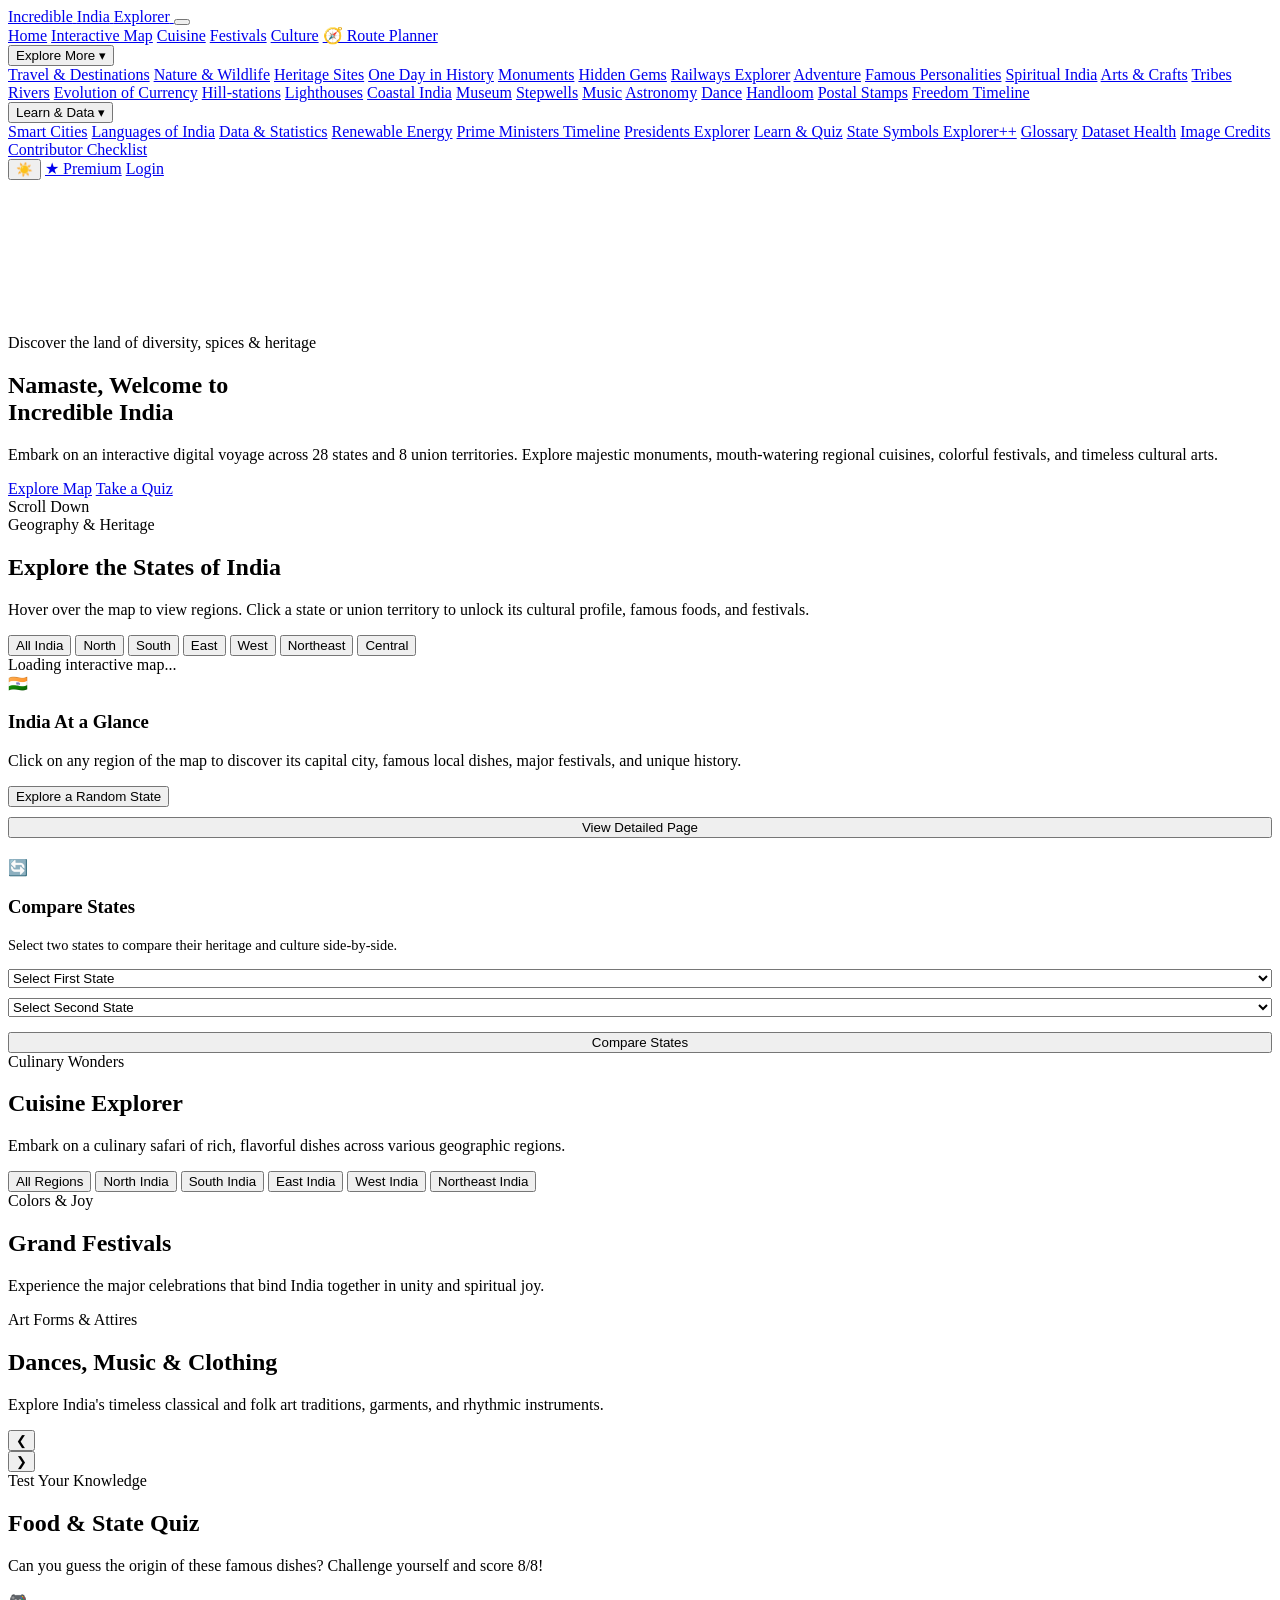
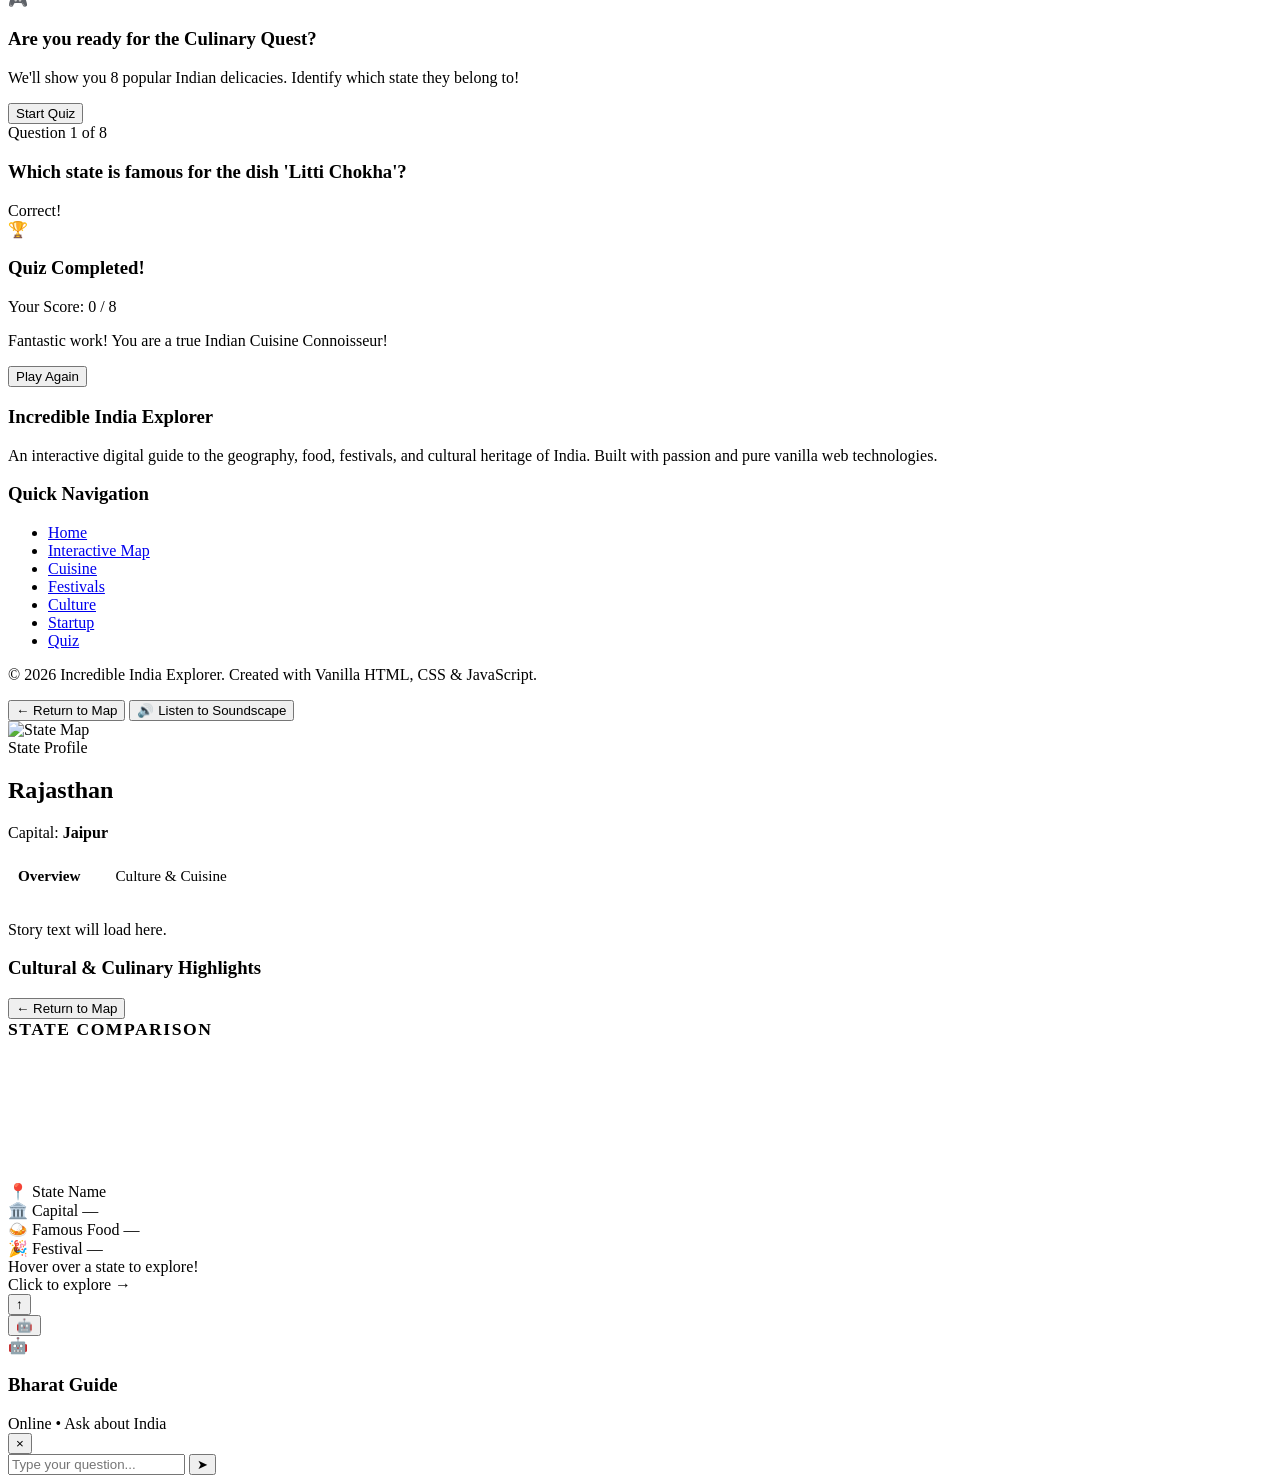
==== index.html @ f212dddc "feat: create interactive Presidents of India explorer" ====
<!DOCTYPE html>
<html lang="en">

<head>
    <script>
        (function() {
            const theme = localStorage.getItem('theme') || 'dark';
            if (theme === 'light') {
                document.body.classList.add('light-theme');
            }
        })();
    </script>
    <meta charset="UTF-8">
    <meta name="viewport" content="width=device-width, initial-scale=1.0">
    <meta name="description"
        content="Incredible India Explorer - An interactive, animated digital tour of India's states, cuisines, festivals, dances, and vibrant culture.">
    <!-- Security headers (defense-in-depth for CSP, MIME sniffing, referrer) -->
    <meta http-equiv="Content-Security-Policy" content="
        default-src 'self';
        script-src 'self' 'unsafe-inline' https://www.gstatic.com https://*.gstatic.com https://www.googleapis.com;
        style-src 'self' 'unsafe-inline' https://fonts.googleapis.com;
        img-src 'self' https: data: blob:;
        font-src 'self' https://fonts.gstatic.com;
        connect-src 'self' https://identitytoolkit.googleapis.com https://*.googleapis.com https://www.googleapis.com;
        media-src 'self' https://assets.mixkit.co https:;
        worker-src 'self';
        frame-src 'self' https://*.google.com;
    ">
    <meta http-equiv="X-Content-Type-Options" content="nosniff">
    <meta http-equiv="Referrer-Policy" content="strict-origin-when-cross-origin">
    <link rel="apple-touch-icon" href="apple-touch-icon.png">
    <link rel="manifest" href="manifest.json">
    <link rel="stylesheet" href="command-palette.css">
    <style>
        .align-center { align-self: center; }
        .fw-600 { font-weight: 600; }
        /* SW Update Banner */
        .sw-update-banner {
            display: none;
            position: fixed;
            top: 0;
            left: 0;
            right: 0;
            z-index: 10000;
            background: linear-gradient(135deg, #1a1a2e, #16213e);
            border-bottom: 2px solid #ffb01f;
            padding: 12px 20px;
            text-align: center;
            font-family: 'Outfit', -apple-system, BlinkMacSystemFont, 'Segoe UI', sans-serif;
            box-shadow: 0 4px 20px rgba(0,0,0,0.5);
            transform: translateY(-100%);
            transition: transform 0.35s ease;
        }
        .sw-update-banner.visible {
            display: block;
            transform: translateY(0);
        }
        .sw-update-banner p {
            margin: 0 0 8px 0;
            color: #f1f1f1;
            font-size: 0.95rem;
        }
        .sw-update-banner .update-actions {
            display: flex;
            gap: 10px;
            justify-content: center;
            flex-wrap: wrap;
        }
        .sw-update-banner .btn-update {
            background: linear-gradient(135deg, #ff6f3c, #ff9f43);
            color: #fff;
            border: none;
            padding: 8px 20px;
            border-radius: 6px;
            font-weight: 600;
            font-size: 0.85rem;
            cursor: pointer;
            transition: transform 0.2s;
        }
        .sw-update-banner .btn-update:hover {
            transform: translateY(-1px);
        }
        .sw-update-banner .btn-dismiss {
            background: transparent;
            color: #a0a0a0;
            border: 1px solid rgba(255,255,255,0.15);
            padding: 8px 20px;
            border-radius: 6px;
            font-size: 0.85rem;
            cursor: pointer;
        }
        .sw-update-banner .btn-dismiss:hover {
            border-color: rgba(255,255,255,0.35);
            color: #f1f1f1;
        }
    </style>
    <style>
        /* Loading overlay for SPA page transitions */
        .app-loading-overlay {
            position: fixed;
            top: 0; left: 0; right: 0; bottom: 0;
            z-index: 9999;
            display: flex;
            align-items: center;
            justify-content: center;
            background: rgba(10, 18, 30, 0.7);
            backdrop-filter: blur(4px);
            -webkit-backdrop-filter: blur(4px);
            transition: opacity 0.3s ease;
        }
        .loading-spinner {
            position: relative;
            width: 60px;
            height: 60px;
            display: flex;
            align-items: center;
            justify-content: center;
        }
        .spinner-ring {
            position: absolute;
            border: 3px solid transparent;
            border-radius: 50%;
            animation: spinner-rotate 1.2s cubic-bezier(0.5, 0, 0.5, 1) infinite;
        }
        .spinner-ring-1 { width: 100%; height: 100%; border-top-color: #ff6f00; animation-delay: -0.45s; }
        .spinner-ring-2 { width: 75%; height: 75%; border-top-color: #ffab00; animation-delay: -0.3s; }
        .spinner-ring-3 { width: 50%; height: 50%; border-top-color: #ffd54f; animation-delay: -0.15s; }
        .spinner-text {
            position: absolute;
            font-size: 10px;
            font-weight: 600;
            color: #ffd54f;
            letter-spacing: 0.5px;
            text-transform: uppercase;
        }
        @keyframes spinner-rotate {
            0% { transform: rotate(0deg); }
            100% { transform: rotate(360deg); }
        }
        /* 404 / Error page styles */
        .not-found-page {
            min-height: 70vh;
            display: flex;
            align-items: center;
            justify-content: center;
            padding: 3rem 1.5rem;
            text-align: center;
        }
        .not-found-container {
            max-width: 560px;
        }
        .not-found-code {
            font-size: 6rem;
            font-weight: 800;
            line-height: 1;
            background: linear-gradient(135deg, #ff6f00, #ffab00, #ff6f00);
            -webkit-background-clip: text;
            -webkit-text-fill-color: transparent;
            background-clip: text;
            margin-bottom: 0.5rem;
        }
        .not-found-title {
            font-size: 1.75rem;
            font-weight: 700;
            margin: 0 0 0.75rem;
            color: var(--text-primary, #e0e0e0);
        }
        .not-found-message {
            font-size: 1rem;
            line-height: 1.6;
            color: var(--text-secondary, #a0a0a0);
            margin-bottom: 1.75rem;
        }
        .not-found-message strong {
            word-break: break-all;
        }
        .not-found-actions {
            display: flex;
            gap: 0.75rem;
            justify-content: center;
            flex-wrap: wrap;
            margin-bottom: 2rem;
        }
        .not-found-actions .btn {
            padding: 0.65rem 1.5rem;
            border-radius: 8px;
            font-weight: 600;
            font-size: 0.95rem;
            cursor: pointer;
            border: none;
            transition: transform 0.15s ease, box-shadow 0.15s ease;
        }
        .not-found-actions .btn:hover {
            transform: translateY(-1px);
            box-shadow: 0 4px 12px rgba(0,0,0,0.2);
        }
        .not-found-home-btn {
            background: linear-gradient(135deg, #ff6f00, #ffab00);
            color: #fff;
            text-decoration: none;
        }
        .not-found-search-btn {
            background: transparent;
            color: var(--text-primary, #e0e0e0);
            border: 1px solid var(--border-color, #444) !important;
        }
        .not-found-suggestions h3 {
            font-size: 1rem;
            font-weight: 600;
            margin: 0 0 0.75rem;
            color: var(--text-primary, #e0e0e0);
        }
        .not-found-links {
            display: flex;
            flex-wrap: wrap;
            gap: 0.5rem;
            justify-content: center;
        }
        .not-found-link {
            display: inline-block;
            padding: 0.4rem 0.85rem;
            border-radius: 6px;
            background: var(--card-bg, #1e1e2e);
            border: 1px solid var(--border-color, #333);
            color: var(--accent, #ffab00);
            text-decoration: none;
            font-size: 0.88rem;
            transition: background 0.15s ease, color 0.15s ease;
        }
        .not-found-link:hover {
            background: var(--accent, #ffab00);
            color: #fff;
        }
        /* Dark mode compatible - uses CSS variables */
        [data-theme="light"] .not-found-page {
            --text-primary: #222;
            --text-secondary: #555;
            --card-bg: #f5f5f5;
            --border-color: #ddd;
            --accent: #e65100;
        }
        .not-found-page {
            --text-primary: #e0e0e0;
            --text-secondary: #a0a0a0;
            --card-bg: #1e1e2e;
            --border-color: #333;
            --accent: #ffab00;
        }
    </style>
    <title>Incredible India Explorer</title>

    <!-- Google Fonts -->
    <link rel="preconnect" href="https://fonts.googleapis.com">
    <link rel="preconnect" href="https://fonts.gstatic.com" crossorigin>
    <link
        href="https://fonts.googleapis.com/css2?family=Outfit:wght@300;400;500;600;700;800&family=Playfair+Display:ital,wght@0,400;0,600;0,700;1,400&display=swap"
        rel="stylesheet">

    <!-- Custom Stylesheet -->
    <link rel="stylesheet" href="styles.css">
    <style>
        .footer-credits-center { align-self: center; }
        .font-weight-600 { font-weight: 600; }
    </style>
</head>

<body>

    <!-- SW Update Available Banner -->
    <div id="sw-update-banner" class="sw-update-banner" role="alert" aria-live="polite">
        <p>A new version of Incredible India Explorer is available.</p>
        <div class="update-actions">
            <button id="btn-sw-update" class="btn-update">Update &amp; Reload</button>
            <button id="btn-sw-dismiss" class="btn-dismiss">Later</button>
        </div>
    </div>

    <!-- Sticky Navigation Bar -->
    <header class="navbar" id="navbar">
        <div class="nav-container">
            <a href="#home" class="nav-logo" id="nav-logo">
                <span class="saffron">Incredible</span>
                <span class="gold">India</span>
                <span class="green">Explorer</span>
            </a>
            <button class="menu-toggle" id="menu-toggle" aria-label="Toggle Menu">
                <span class="bar"></span>
                <span class="bar"></span>
                <span class="bar"></span>
            </button>
            <nav class="nav-menu" id="nav-menu">
                <a href="index.html#home" class="nav-link active" id="link-home">Home</a>
                <a href="index.html#map" class="nav-link" id="link-map">Interactive Map</a>
                <a href="cuisine.html" class="nav-link" id="link-cuisine">Cuisine</a>
                <a href="festivals.html" class="nav-link" id="link-festivals">Festivals</a>
                <a href="culture.html" class="nav-link" id="link-culture">Culture</a>
                <a class="nav-link" href="route-planner.html">🧭 Route Planner</a>
                <div class="nav-dropdown">
                    <button class="nav-link dropdown-toggle" id="link-explore-more">Explore More ▾</button>
                    <div class="dropdown-menu">
                        <a href="travel.html" class="dropdown-item">Travel & Destinations</a>
                        <a href="wildlife.html" class="dropdown-item">Nature & Wildlife</a>
                        <a href="heritage.html" class="dropdown-item">Heritage Sites</a>
            <a href="one-day-history.html" class="dropdown-item">One Day in History</a>
                        <a href="monuments.html" class="dropdown-item">Monuments</a>
                        <a href="hidden-gems.html" class="dropdown-item">Hidden Gems</a>
                        <a href="railways.html" class="dropdown-item">Railways Explorer</a>
                        <a href="adventure.html" class="dropdown-item">Adventure</a>
                        <a href="personalities.html" class="dropdown-item">Famous Personalities</a>
                        <a href="spiritual.html" class="dropdown-item">Spiritual India</a>
                        <a href="arts-crafts.html" class="dropdown-item">Arts & Crafts</a>
                        <a href="tribes.html" class="dropdown-item">Tribes</a>
                        <a href="river.html" class="dropdown-item">Rivers</a>
                        <a href="coin.html" class="dropdown-item">Evolution of Currency</a>
                        <a href="hill-stations.html" class="dropdown-item">Hill-stations</a>
                        <a href="lighthouses.html" class="dropdown-item">Lighthouses</a>
                        <a href="coastal-india.html" class="dropdown-item">Coastal India</a>
                        <a href="museums.html" class="dropdown-item">Museum</a>
                        <a href="stepwells.html" class="dropdown-item">Stepwells</a>
                        <a href="music.html" class="dropdown-item">Music</a>
                        <a href="astronomy.html" class="dropdown-item">Astronomy</a>
                        <a href="dance.html" class="dropdown-item">Dance</a>
                        <a href="handloom/index.html" class="dropdown-item">Handloom</a>
                        <a href="postal-stamps/index.html" class="dropdown-item">Postal Stamps</a>
                        <a href="freedom-timeline/index.html" class="dropdown-item">Freedom Timeline</a>
                    </div>
                </div>
                <div class="nav-dropdown">
                    <button class="nav-link dropdown-toggle" id="link-learn-data">Learn & Data ▾</button>
                    <div class="dropdown-menu">
                        <a href="smart-cities.html" class="dropdown-item">Smart Cities</a>
                        <a href="languages.html" class="dropdown-item">Languages of India</a>
                        <a href="data-india.html" class="dropdown-item">Data & Statistics</a>
                        <a href="renewable-energy.html" class="dropdown-item">Renewable Energy</a>
                        <a href="governance/prime-ministers/index.html" class="dropdown-item">Prime Ministers Timeline</a>
                        <a href="governance/presidents/index.html" class="dropdown-item">Presidents Explorer</a>
            <a href="learn.html" class="dropdown-item">Learn & Quiz</a>
            <a href="state-symbols.html" class="dropdown-item">State Symbols Explorer++</a>
            <a href="glossary.html" class="dropdown-item">Glossary</a>
            <a href="dataset-health.html" class="dropdown-item">Dataset Health</a>
            <a href="image-credits.html" class="dropdown-item">Image Credits</a>
            <a href="contributor-checklist.html" class="dropdown-item">Contributor Checklist</a>
                    </div>
                </div>
                <button id="theme-toggle" class="btn-theme-toggle" aria-label="Toggle Dark/Light Mode" title="Toggle Light Mode">☀️</button>
                <a href="premium.html" class="nav-link premium-link">★ Premium</a>
                <a href="login.html" class="nav-link" id="link-login">Login</a>

            </nav>
        </div>
    </header>

    <!-- Loading Overlay (shown during SPA page transitions) -->
    <div id="app-loading-overlay" class="app-loading-overlay" style="display:none;" role="status" aria-live="polite">
        <div class="loading-spinner">
            <div class="spinner-ring spinner-ring-1"></div>
            <div class="spinner-ring spinner-ring-2"></div>
            <div class="spinner-ring spinner-ring-3"></div>
            <div class="spinner-text">Loading...</div>
        </div>
    </div>

    <!-- Main Content -->
    <main id="app-root">

        <!-- Hero Section -->
        <section id="home" class="hero-section scroll-section">
            <video autoplay muted loop class="hero-video" poster="assets/hero_banner.png">
                <source
                    src="https://assets.mixkit.co/videos/preview/mixkit-landscape-of-mountains-and-a-lake-at-sunset-31514-large.mp4"
                    type="video/mp4">
            </video>
            <div class="hero-overlay"></div>
            <div class="hero-content">
                <span class="hero-tagline animate-fade-in">Discover the land of diversity, spices & heritage</span>
                <h1 class="hero-title animate-slide-up">Namaste, Welcome to <br><span class="highlight">Incredible
                        India</span></h1>
                <p class="hero-description animate-fade-in-delayed">
                    Embark on an interactive digital voyage across 28 states and 8 union territories. Explore majestic
                    monuments, mouth-watering regional cuisines, colorful festivals, and timeless cultural arts.
                </p>
                <div class="hero-buttons animate-fade-in-delayed">
                    <a href="#map" class="btn btn-primary" id="btn-explore-map">Explore Map</a>
                    <a href="#quiz" class="btn btn-secondary" id="btn-start-quiz-hero">Take a Quiz</a>
                </div>
            </div>
            <div class="hero-scroll-indicator">
                <span>Scroll Down</span>
                <div class="mouse-icon">
                    <div class="wheel"></div>
                </div>
            </div>
        </section>

        <!-- Map Section -->
        <section id="map" class="map-section scroll-section fade-in-section">
            <div class="section-container">
                <div class="section-header">
                    <span class="section-badge">Geography & Heritage</span>
                    <h2>Explore the States of India</h2>
                    <p class="section-subtitle">Hover over the map to view regions. Click a state or union territory to
                        unlock its cultural profile, famous foods, and festivals.</p>
                </div>

                <!-- Map Region Highlight Toolbar -->
                <div class="map-region-filter" id="map-region-filter">
                    <button class="map-filter-btn active" data-region="all">All India</button>
                    <button class="map-filter-btn" data-region="north">North</button>
                    <button class="map-filter-btn" data-region="south">South</button>
                    <button class="map-filter-btn" data-region="east">East</button>
                    <button class="map-filter-btn" data-region="west">West</button>
                    <button class="map-filter-btn" data-region="northeast">Northeast</button>
                    <button class="map-filter-btn" data-region="central">Central</button>
                </div>

                <div class="map-wrapper">
                    <!-- Interactive Map Container -->
                    <div class="map-container" id="map-container">
                        <!-- SVG map injected here by app.js -->
                        <div class="map-loading" id="map-loading">Loading interactive map...</div>
                    </div>

                    <!-- Quick Info Panel / Map Controls -->
                    <div class="map-sidebar">
                        <div class="info-card default-info" id="quick-info-panel">
                            <div id="info-panel-content">
                                <div class="info-card-header">
                                    <div class="icon-circle">🇮🇳</div>
                                    <h3>India At a Glance</h3>
                                </div>
                                <p class="info-card-text">
                                    Click on any region of the map to discover its capital city, famous local dishes,
                                    major festivals, and unique history.
                                </p>
                            </div>
                            <div class="map-action-box">
                                <button class="btn btn-gold ripple" id="btn-random-state">Explore a Random State</button>
                                <button class="btn btn-gold ripple hidden" id="btn-sidebar-view-more" style="margin-top: 10px; width: 100%;">View Detailed Page</button>
                            </div>
                        </div>

                        <!-- State Comparison Tool Card -->
                        <div class="info-card comparison-card" id="state-comparison-card" style="margin-top: 20px;">
                            <div class="info-card-header">
                                <div class="icon-circle">🔄</div>
                                <h3>Compare States</h3>
                            </div>
                            <p class="info-card-text" style="font-size: 0.9rem; margin-bottom: 15px;">Select two states to compare their heritage and culture side-by-side.</p>
                            <div style="display: flex; flex-direction: column; gap: 10px; margin-bottom: 15px;">
                                <select id="compare-state-a" class="compare-select">
                                    <option value="" disabled selected>Select First State</option>
                                </select>
                                <select id="compare-state-b" class="compare-select">
                                    <option value="" disabled selected>Select Second State</option>
                                </select>
                            </div>
                            <button class="btn btn-gold ripple" id="btn-compare-states" style="width: 100%;">Compare States</button>
                        </div>
                    </div>
                </div>
        </section>

        <!-- Cuisine Explorer Section -->
        <section id="cuisine" class="cuisine-section scroll-section fade-in-section">
            <div class="section-container">
                <div class="section-header">
                    <span class="section-badge">Culinary Wonders</span>
                    <h2>Cuisine Explorer</h2>
                    <p class="section-subtitle">Embark on a culinary safari of rich, flavorful dishes across various
                        geographic regions.</p>
                </div>

                <!-- Region Filter Tabs -->
                <div class="tab-container">
                    <button class="tab-btn active" data-region="all" id="tab-all">All Regions</button>
                    <button class="tab-btn" data-region="north" id="tab-north">North India</button>
                    <button class="tab-btn" data-region="south" id="tab-south">South India</button>
                    <button class="tab-btn" data-region="east" id="tab-east">East India</button>
                    <button class="tab-btn" data-region="west" id="tab-west">West India</button>
                    <button class="tab-btn" data-region="northeast" id="tab-northeast">Northeast India</button>
                </div>

                <!-- Cuisine Cards Grid -->
                <div class="cuisine-grid" id="cuisine-grid">
                    <!-- Dynamic cuisine cards injected here by app.js -->
                </div>
            </div>
        </section>

        <!-- Festivals Section -->
        <section id="festivals" class="festivals-section scroll-section fade-in-section">
            <div class="section-container">
                <div class="section-header">
                    <span class="section-badge">Colors & Joy</span>
                    <h2>Grand Festivals</h2>
                    <p class="section-subtitle">Experience the major celebrations that bind India together in unity and
                        spiritual joy.</p>
                </div>

                <!-- Festivals Scrollable Timeline / Cards -->
                <div class="festival-timeline" id="festival-timeline">
                    <!-- Dynamic festival cards injected here by app.js -->
                </div>
            </div>
        </section>

        <!-- Culture Section -->
        <section id="culture" class="culture-section scroll-section fade-in-section">
            <div class="section-container">
                <div class="section-header">
                    <span class="section-badge">Art Forms & Attires</span>
                    <h2>Dances, Music & Clothing</h2>
                    <p class="section-subtitle">Explore India's timeless classical and folk art traditions, garments,
                        and rhythmic instruments.</p>
                </div>

                <!-- Custom Slider Outer -->
                <div class="slider-wrapper">
                    <button class="slider-control prev" id="slider-prev" aria-label="Previous Slide">&#10094;</button>

                    <div class="slider-container" id="slider-container">
                        <div class="slider-track" id="slider-track">
                            <!-- Dynamic culture cards injected here by app.js -->
                        </div>
                    </div>

                    <button class="slider-control next" id="slider-next" aria-label="Next Slide">&#10095;</button>
                </div>

                <!-- Slider Navigation Dots -->
                <div class="slider-dots" id="slider-dots">
                    <!-- Dynamic dots injected here by app.js -->
                </div>
            </div>
        </section>

        <!-- Quiz Section -->
        <section id="quiz" class="quiz-section scroll-section fade-in-section">
            <div class="section-container">
                <div class="section-header">
                    <span class="section-badge">Test Your Knowledge</span>
                    <h2>Food & State Quiz</h2>
                    <p class="section-subtitle">Can you guess the origin of these famous dishes? Challenge yourself and
                        score 8/8!</p>
                </div>

                <div class="quiz-card" id="quiz-card">
                    <!-- Quiz Intro Screen -->
                    <div class="quiz-screen" id="quiz-intro-screen">
                        <div class="quiz-icon">🎮</div>
                        <h3>Are you ready for the Culinary Quest?</h3>
                        <p>We'll show you 8 popular Indian delicacies. Identify which state they belong to!</p>
                        <button class="btn btn-primary ripple" id="btn-start-quiz">Start Quiz</button>
                    </div>

                    <!-- Quiz Question Screen -->
                    <div class="quiz-screen hidden" id="quiz-question-screen">
                        <div class="quiz-progress-bar-wrapper">
                            <div class="quiz-progress-text">Question <span id="current-q-num">1</span> of 8</div>
                            <div class="quiz-progress-bar">
                                <div class="quiz-progress-fill" id="quiz-progress-fill"></div>
                            </div>
                        </div>

                        <h3 class="quiz-question" id="quiz-question-text">Which state is famous for the dish 'Litti
                            Chokha'?</h3>

                        <div class="quiz-options-grid" id="quiz-options-grid">
                            <!-- Dynamic options buttons injected here by app.js -->
                        </div>

                        <div class="quiz-feedback hidden" id="quiz-feedback">
                            <div class="feedback-icon" id="feedback-icon"></div>
                            <div class="feedback-text" id="feedback-text">Correct!</div>
                        </div>
                    </div>

                    <!-- Quiz Result Screen -->
                    <div class="quiz-screen hidden" id="quiz-result-screen">
                        <div class="quiz-icon" id="quiz-result-icon">🏆</div>
                        <h3>Quiz Completed!</h3>
                        <div class="quiz-score-display">
                            Your Score: <span id="quiz-final-score">0</span> / 8
                        </div>
                        <p id="quiz-result-message">Fantastic work! You are a true Indian Cuisine Connoisseur!</p>
                        <button class="btn btn-primary ripple" id="btn-restart-quiz">Play Again</button>
                    </div>
                </div>
            </div>
        </section>

    </main>

    <!-- Footer -->
    <footer class="footer">
        <div class="footer-container">
            <div class="footer-brand">
                <h3>Incredible India Explorer</h3>
                <p>An interactive digital guide to the geography, food, festivals, and cultural heritage of India. Built
                    with passion and pure vanilla web technologies.</p>
            </div>
            <div class="footer-links">
                <h3>Quick Navigation</h3>
                <ul>
                    <li><a href="index.html#home">Home</a></li>
                    <li><a href="index.html#map">Interactive Map</a></li>
                    <li><a href="cuisine.html">Cuisine</a></li>
                    <li><a href="festivals.html">Festivals</a></li>
                    <li><a href="culture.html">Culture</a></li>
                    <li><a href="startup.html">Startup</a></li>
                    <li><a href="index.html#quiz">Quiz</a></li>
                </ul>
            </div>
            
        </div>
        <div class="footer-credits footer-credits-center">
            <p>&copy; 2026 Incredible India Explorer. Created with Vanilla HTML, CSS & JavaScript.</p>
        </div>
    </footer>

    <!-- Animated Story Immersive Overlay Panel for States -->
    <div class="story-overlay" id="state-story-overlay">
        <!-- Controls Header: Close overlay & Audio Toggle -->
        <div class="story-controls-header">
            <button class="story-back-btn" id="state-story-back-btn">
                <span class="arrow">&larr;</span> Return to Map
            </button>
            <button class="story-audio-btn" id="state-story-audio-btn">
                <span class="audio-icon">🔊</span> Listen to Soundscape
            </button>
        </div>

        <!-- Overlay Split Grid -->
        <div class="story-split-grid">
            <!-- Left Side: Interactive Animation Canvas -->
            <div class="story-canvas" id="state-story-canvas">
                <div class="canvas-visual-frame">
                    <img id="state-story-img" src="" alt="State Map">
                    <div id="state-svg-container">
                        <!-- The SVG path of the state will be injected here -->
                    </div>
                    <!-- Dynamic particles container -->
                    <div class="canvas-particles" id="state-canvas-particles"></div>
                    <!-- Custom CSS shapes container -->
                    <div class="canvas-shape-container" id="state-canvas-shape-container"></div>
                </div>
            </div>

            <!-- Right Side: Storytelling Text Container -->
            <div class="story-content-panel">
                <div class="story-content-scroll">
                    <span class="story-subtitle" id="state-story-subtitle">State Profile</span>
                    <h2 class="story-title" id="state-story-title">Rajasthan</h2>

                    <p class="modal-capital-line">
                        Capital: <span id="state-story-capital" class="gold font-weight-600">Jaipur</span>
                    </p>

                    <!-- Saffron-white-green horizontal accent bar -->
                    <div class="story-accent-bar">
                        <span class="saffron-dot"></span>
                        <span class="white-dot"></span>
                        <span class="green-dot"></span>
                    </div>

                    <!-- State Overlay Tab Switcher -->
                    <div class="state-overlay-tabs" id="state-overlay-tabs" style="display: flex; gap: 15px; margin: 20px 0; border-bottom: 1px solid rgba(255, 255, 255, 0.1); padding-bottom: 10px;">
                        <button class="state-tab-btn active" data-tab="overview" style="background: none; border: none; color: var(--primary-gold); font-weight: bold; cursor: pointer; font-family: var(--font-family); font-size: 0.95rem; padding: 5px 10px;">Overview</button>
                        <button class="state-tab-btn" data-tab="highlights" style="background: none; border: none; color: var(--muted-text); font-weight: normal; cursor: pointer; font-family: var(--font-family); font-size: 0.95rem; padding: 5px 10px;">Culture & Cuisine</button>
                    </div>

                    <!-- Tab Panel: Overview -->
                    <div class="state-tab-panel" id="state-tab-overview">
                        <div class="story-text-container">
                            <p class="story-paragraph drop-cap" id="state-story-main-text">
                                Story text will load here.
                            </p>
                        </div>
                    </div>

                    <!-- Tab Panel: Highlights -->
                    <div class="state-tab-panel hidden" id="state-tab-highlights">
                        <!-- Highlights Box -->
                        <div class="story-highlights-box" style="margin-top: 0;">
                            <h3>Cultural & Culinary Highlights</h3>
                            <div class="highlights-grid" id="state-story-highlights-grid">
                                <!-- Injected by JS -->
                            </div>
                        </div>
                    </div>
                </div>
            </div>
        </div>
    </div>

    <!-- State Comparison Overlay Panel -->
    <div class="story-overlay" id="state-comparison-overlay">
        <div class="story-controls-header">
            <button class="story-back-btn" id="comparison-back-btn">
                <span class="arrow">&larr;</span> Return to Map
            </button>
            <h3 style="margin: 0; color: var(--primary-gold); font-family: var(--font-family); font-weight: 700; letter-spacing: 1.5px; text-transform: uppercase; font-size: 1.1rem;">State Comparison</h3>
        </div>

        <div class="comparison-split-grid" style="display: grid; grid-template-columns: 1fr 1fr; gap: 30px; padding: 40px; box-sizing: border-box; height: calc(100% - 60px); overflow-y: auto;">
            <!-- State A Details -->
            <div class="comparison-column glass-card" id="comparison-column-a" style="padding: 30px; border-radius: 16px; border: 1px solid rgba(255, 255, 255, 0.08); background: rgba(255, 255, 255, 0.02); backdrop-filter: blur(10px);">
                <!-- Populated by JS -->
            </div>
            
            <!-- State B Details -->
            <div class="comparison-column glass-card" id="comparison-column-b" style="padding: 30px; border-radius: 16px; border: 1px solid rgba(255, 255, 255, 0.08); background: rgba(255, 255, 255, 0.02); backdrop-filter: blur(10px);">
                <!-- Populated by JS -->
            </div>
        </div>
    </div>

    <!-- Floating Map Tooltip (Rich Interactive Card) -->
    <div class="map-tooltip" id="map-tooltip">
        <div class="tooltip-header">
            <span class="tooltip-icon">📍</span>
            <span class="tooltip-state-name" id="tooltip-state-name">State Name</span>
        </div>
        <div class="tooltip-divider"></div>
        <div class="tooltip-details">
            <div class="tooltip-row">
                <span class="tooltip-label">🏛️ Capital</span>
                <span class="tooltip-value" id="tooltip-capital">—</span>
            </div>
            <div class="tooltip-row">
                <span class="tooltip-label">🍛 Famous Food</span>
                <span class="tooltip-value" id="tooltip-food">—</span>
            </div>
            <div class="tooltip-row">
                <span class="tooltip-label">🎉 Festival</span>
                <span class="tooltip-value" id="tooltip-festival">—</span>
            </div>
        </div>
        <div class="tooltip-footer" id="tooltip-description">
            Hover over a state to explore!
        </div>
        <div class="tooltip-cta">Click to explore →</div>
    </div>

    <!-- Toast Notification Container -->
    <div id="app-toast-container" class="app-toast-container" aria-live="polite" aria-relevant="additions removals"></div>

    <!-- Scroll To Top Button -->
    <button class="btn-scroll-top" id="btn-scroll-top" aria-label="Scroll to Top">&#8593;</button>

    <!-- Bharat Guide AI FAB & Chat Window -->
    <div class="bharat-guide-container">
        <!-- Floating Action Button -->
        <button class="fab-guide" id="fab-guide" aria-label="Open Bharat Guide">
            <span class="fab-icon">🤖</span>
            <span class="fab-pulse"></span>
        </button>

        <!-- Chat Interface -->
        <div class="guide-chat-window glass-card" id="guide-chat-window">
            <div class="chat-header">
                <div class="chat-header-info">
                    <span class="bot-avatar">🤖</span>
                    <div>
                        <h3 class="saffron">Bharat Guide</h3>
                        <span class="online-status">Online • Ask about India</span>
                    </div>
                </div>
                <button class="btn-icon" id="btn-close-chat" aria-label="Close Chat">&times;</button>
            </div>

            <div class="chat-messages" id="chat-messages">
                <div class="message bot-message">
                    <div class="chat-body" id="chat-body">
                        <!-- Content injected dynamically by JS based on current route -->
                    </div>
                </div>
            </div>

            <div class="chat-input-area">
                <input type="text" id="chat-input" placeholder="Type your question..." aria-label="Chat input">
                <button id="btn-send-msg" class="btn-send" aria-label="Send Message">➤</button>
            </div>
        </div>
    </div>

    <!-- JavaScript Files -->
    <script src="dist/map-data.js" defer></script>
    <script src="chatbot-data.js" defer></script>
    <script src="sw-register.js" defer></script>
    <script src="app.js" defer></script>
    <script type="module" src="firebase-config.js"></script>
    <script type="module" src="auth.js"></script>
    <script src="router.js" defer></script>

    <!-- SW Update handler – runs after sw-register.js -->
    <script>
        document.addEventListener('sw:update', function () {
            var banner = document.getElementById('sw-update-banner');
            var updateBtn = document.getElementById('btn-sw-update');
            var dismissBtn = document.getElementById('btn-sw-dismiss');
            if (!banner) return;

            banner.classList.add('visible');

            if (updateBtn) {
                updateBtn.addEventListener('click', function () {
                    banner.classList.remove('visible');
                    if (window.appSW && window.appSW.applyUpdate) {
                        window.appSW.applyUpdate();
                    }
                });
            }
            if (dismissBtn) {
                dismissBtn.addEventListener('click', function () {
                    banner.classList.remove('visible');
                });
            }
        });
    </script>

    <script type="module" src="js-modules/command-palette.js"></script>
    <button id="install-pwa-btn" class="pwa-install-btn" style="display:none;">
        <svg xmlns="http://www.w3.org/2000/svg" width="18" height="18" viewBox="0 0 24 24" fill="none" stroke="currentColor" stroke-width="2" stroke-linecap="round" stroke-linejoin="round" aria-hidden="true"><path d="M21 15v4a2 2 0 0 1-2 2H5a2 2 0 0 1-2-2v-4"/><polyline points="7 10 12 15 17 10"/><line x1="12" y1="15" x2="12" y2="3"/></svg>
        Install App
    </button>
</body>

</html>
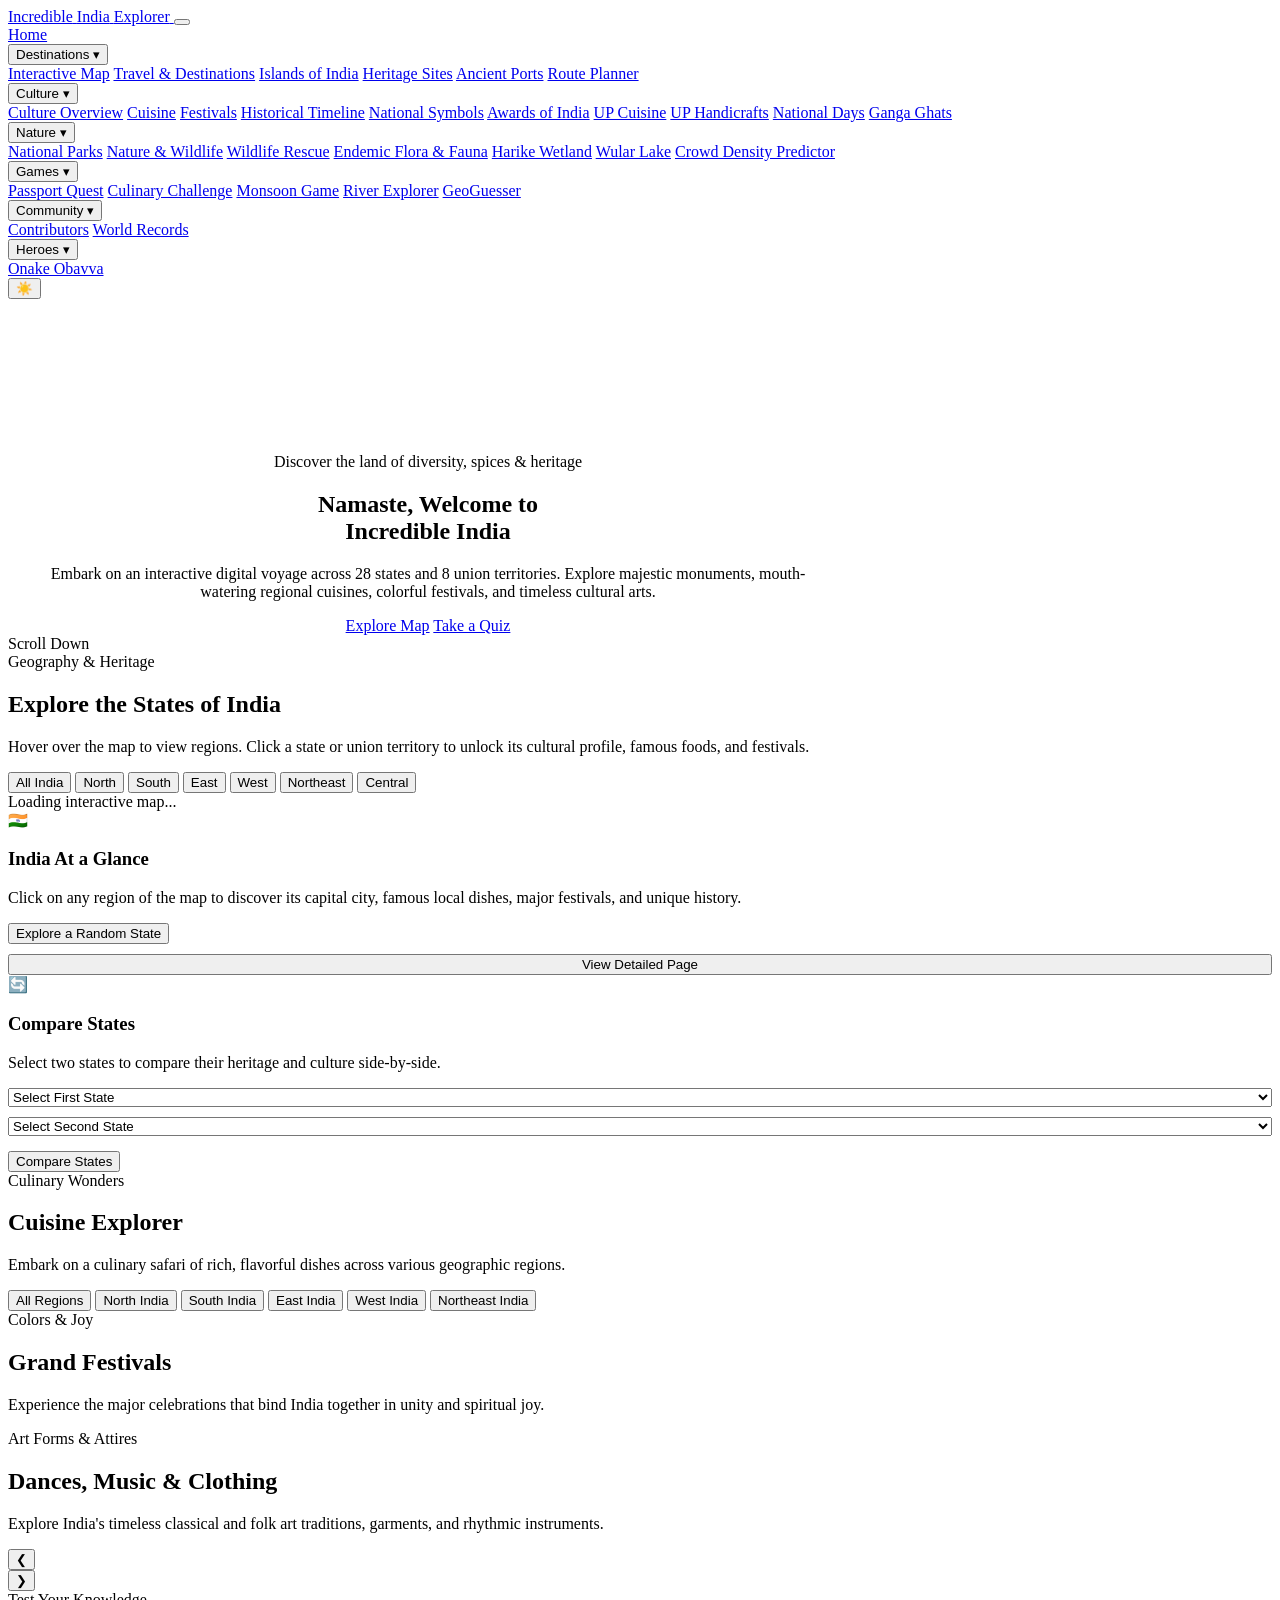
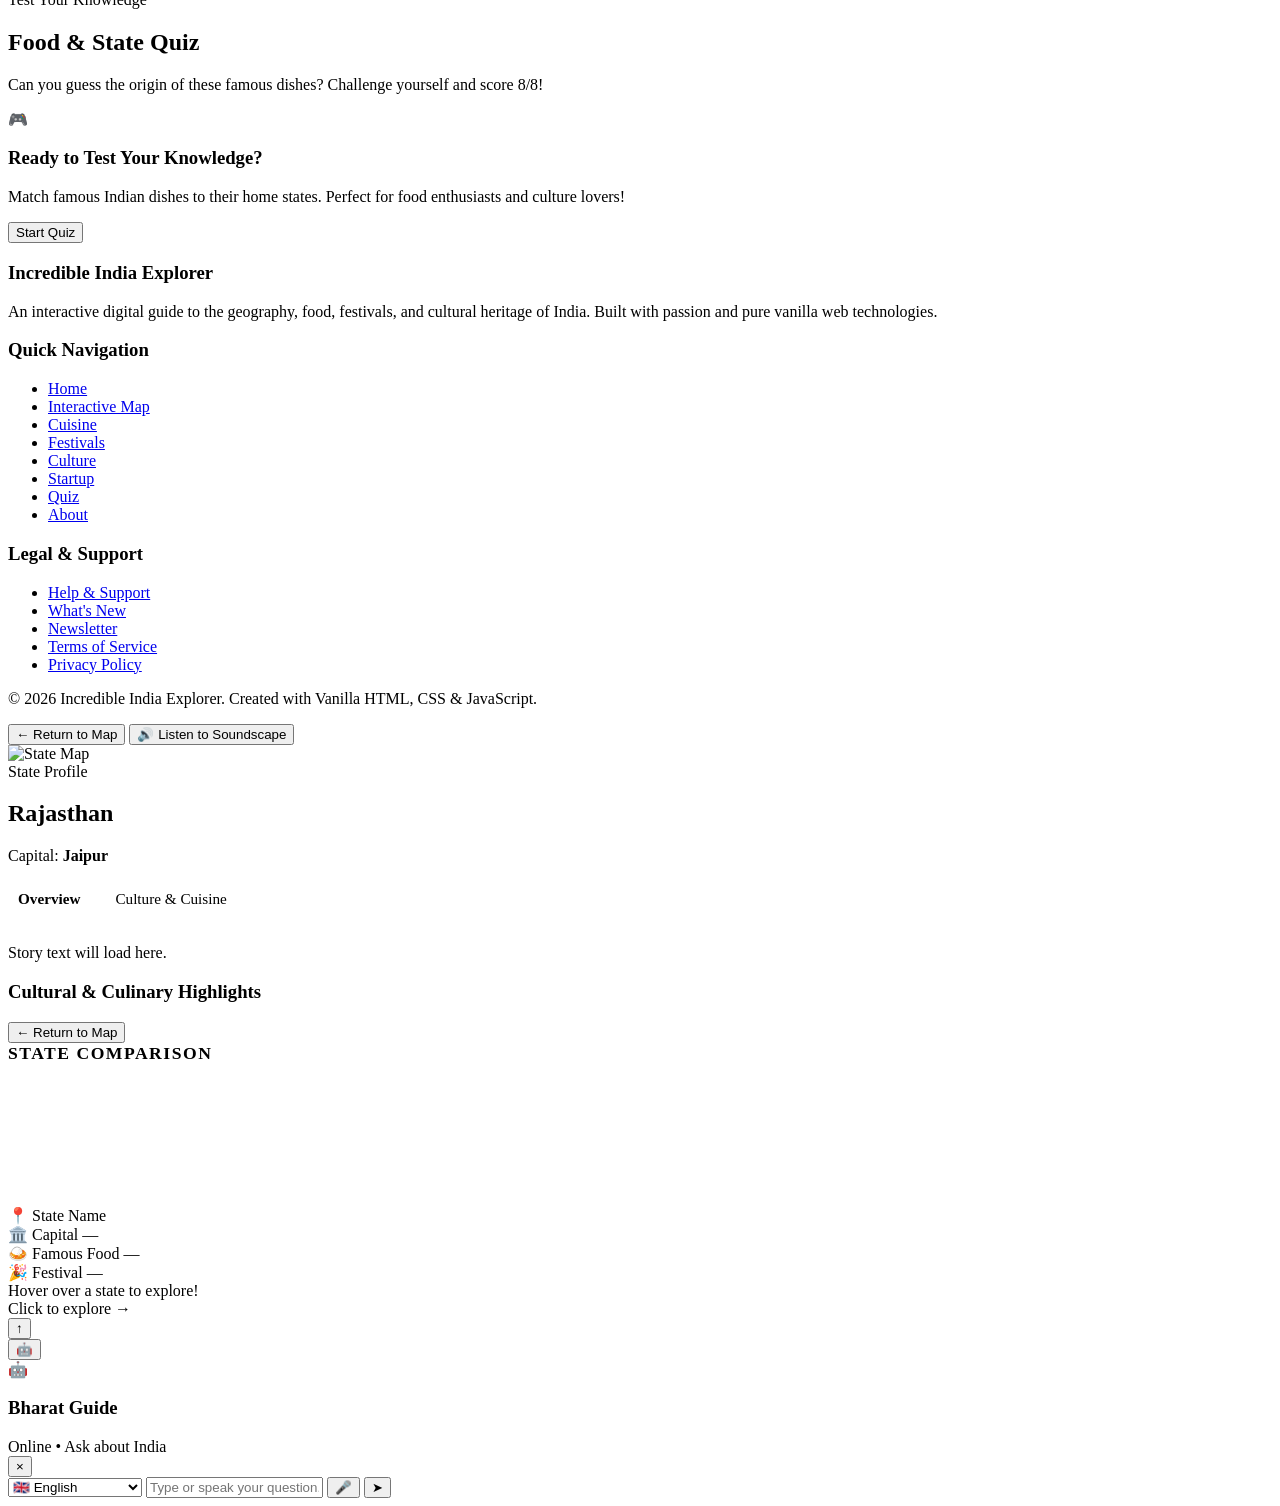
==== commit 047c62b9: "feat: add Onake Obavva interactive html profile #3405" ====
--- a/index.html
+++ b/index.html
@@ -2,14 +2,6 @@
 <html lang="en">
 
 <head>
-    <script>
-        (function() {
-            const theme = localStorage.getItem('theme') || 'dark';
-            if (theme === 'light') {
-                document.body.classList.add('light-theme');
-            }
-        })();
-    </script>
     <meta charset="UTF-8">
     <meta name="viewport" content="width=device-width, initial-scale=1.0">
     <meta name="description"
@@ -28,12 +20,19 @@
     ">
     <meta http-equiv="X-Content-Type-Options" content="nosniff">
     <meta http-equiv="Referrer-Policy" content="strict-origin-when-cross-origin">
-    <link rel="apple-touch-icon" href="apple-touch-icon.png">
-    <link rel="manifest" href="manifest.json">
-    <link rel="stylesheet" href="command-palette.css">
+    <link rel="icon" type="image/png" href="frontend/assets/hero_banner.png">
+    <link rel="apple-touch-icon" href="frontend/assets/hero_banner.png">
+    <link rel="manifest" href="frontend/manifest.json">
+    <link rel="stylesheet" href="frontend/js-modules/command-palette/command-palette.css">
     <style>
-        .align-center { align-self: center; }
-        .fw-600 { font-weight: 600; }
+        .align-center {
+            align-self: center;
+        }
+
+        .fw-600 {
+            font-weight: 600;
+        }
+
         /* SW Update Banner */
         .sw-update-banner {
             display: none;
@@ -47,25 +46,29 @@
             padding: 12px 20px;
             text-align: center;
             font-family: 'Outfit', -apple-system, BlinkMacSystemFont, 'Segoe UI', sans-serif;
-            box-shadow: 0 4px 20px rgba(0,0,0,0.5);
+            box-shadow: 0 4px 20px rgba(0, 0, 0, 0.5);
             transform: translateY(-100%);
             transition: transform 0.35s ease;
         }
+
         .sw-update-banner.visible {
             display: block;
             transform: translateY(0);
         }
+
         .sw-update-banner p {
             margin: 0 0 8px 0;
             color: #f1f1f1;
             font-size: 0.95rem;
         }
+
         .sw-update-banner .update-actions {
             display: flex;
             gap: 10px;
             justify-content: center;
             flex-wrap: wrap;
         }
+
         .sw-update-banner .btn-update {
             background: linear-gradient(135deg, #ff6f3c, #ff9f43);
             color: #fff;
@@ -77,20 +80,23 @@
             cursor: pointer;
             transition: transform 0.2s;
         }
+
         .sw-update-banner .btn-update:hover {
             transform: translateY(-1px);
         }
+
         .sw-update-banner .btn-dismiss {
             background: transparent;
             color: #a0a0a0;
-            border: 1px solid rgba(255,255,255,0.15);
+            border: 1px solid rgba(255, 255, 255, 0.15);
             padding: 8px 20px;
             border-radius: 6px;
             font-size: 0.85rem;
             cursor: pointer;
         }
+
         .sw-update-banner .btn-dismiss:hover {
-            border-color: rgba(255,255,255,0.35);
+            border-color: rgba(255, 255, 255, 0.35);
             color: #f1f1f1;
         }
     </style>
@@ -98,7 +104,10 @@
         /* Loading overlay for SPA page transitions */
         .app-loading-overlay {
             position: fixed;
-            top: 0; left: 0; right: 0; bottom: 0;
+            top: 0;
+            left: 0;
+            right: 0;
+            bottom: 0;
             z-index: 9999;
             display: flex;
             align-items: center;
@@ -108,6 +117,7 @@
             -webkit-backdrop-filter: blur(4px);
             transition: opacity 0.3s ease;
         }
+
         .loading-spinner {
             position: relative;
             width: 60px;
@@ -116,15 +126,35 @@
             align-items: center;
             justify-content: center;
         }
+
         .spinner-ring {
             position: absolute;
             border: 3px solid transparent;
             border-radius: 50%;
             animation: spinner-rotate 1.2s cubic-bezier(0.5, 0, 0.5, 1) infinite;
         }
-        .spinner-ring-1 { width: 100%; height: 100%; border-top-color: #ff6f00; animation-delay: -0.45s; }
-        .spinner-ring-2 { width: 75%; height: 75%; border-top-color: #ffab00; animation-delay: -0.3s; }
-        .spinner-ring-3 { width: 50%; height: 50%; border-top-color: #ffd54f; animation-delay: -0.15s; }
+
+        .spinner-ring-1 {
+            width: 100%;
+            height: 100%;
+            border-top-color: #ff6f00;
+            animation-delay: -0.45s;
+        }
+
+        .spinner-ring-2 {
+            width: 75%;
+            height: 75%;
+            border-top-color: #ffab00;
+            animation-delay: -0.3s;
+        }
+
+        .spinner-ring-3 {
+            width: 50%;
+            height: 50%;
+            border-top-color: #ffd54f;
+            animation-delay: -0.15s;
+        }
+
         .spinner-text {
             position: absolute;
             font-size: 10px;
@@ -133,10 +163,17 @@
             letter-spacing: 0.5px;
             text-transform: uppercase;
         }
+
         @keyframes spinner-rotate {
-            0% { transform: rotate(0deg); }
-            100% { transform: rotate(360deg); }
-        }
+            0% {
+                transform: rotate(0deg);
+            }
+
+            100% {
+                transform: rotate(360deg);
+            }
+        }
+
         /* 404 / Error page styles */
         .not-found-page {
             min-height: 70vh;
@@ -146,9 +183,11 @@
             padding: 3rem 1.5rem;
             text-align: center;
         }
+
         .not-found-container {
             max-width: 560px;
         }
+
         .not-found-code {
             font-size: 6rem;
             font-weight: 800;
@@ -159,21 +198,25 @@
             background-clip: text;
             margin-bottom: 0.5rem;
         }
+
         .not-found-title {
             font-size: 1.75rem;
             font-weight: 700;
             margin: 0 0 0.75rem;
             color: var(--text-primary, #e0e0e0);
         }
+
         .not-found-message {
             font-size: 1rem;
             line-height: 1.6;
             color: var(--text-secondary, #a0a0a0);
             margin-bottom: 1.75rem;
         }
+
         .not-found-message strong {
             word-break: break-all;
         }
+
         .not-found-actions {
             display: flex;
             gap: 0.75rem;
@@ -181,6 +224,7 @@
             flex-wrap: wrap;
             margin-bottom: 2rem;
         }
+
         .not-found-actions .btn {
             padding: 0.65rem 1.5rem;
             border-radius: 8px;
@@ -190,32 +234,38 @@
             border: none;
             transition: transform 0.15s ease, box-shadow 0.15s ease;
         }
+
         .not-found-actions .btn:hover {
             transform: translateY(-1px);
-            box-shadow: 0 4px 12px rgba(0,0,0,0.2);
-        }
+            box-shadow: 0 4px 12px rgba(0, 0, 0, 0.2);
+        }
+
         .not-found-home-btn {
             background: linear-gradient(135deg, #ff6f00, #ffab00);
             color: #fff;
             text-decoration: none;
         }
+
         .not-found-search-btn {
             background: transparent;
             color: var(--text-primary, #e0e0e0);
             border: 1px solid var(--border-color, #444) !important;
         }
+
         .not-found-suggestions h3 {
             font-size: 1rem;
             font-weight: 600;
             margin: 0 0 0.75rem;
             color: var(--text-primary, #e0e0e0);
         }
+
         .not-found-links {
             display: flex;
             flex-wrap: wrap;
             gap: 0.5rem;
             justify-content: center;
         }
+
         .not-found-link {
             display: inline-block;
             padding: 0.4rem 0.85rem;
@@ -227,10 +277,12 @@
             font-size: 0.88rem;
             transition: background 0.15s ease, color 0.15s ease;
         }
+
         .not-found-link:hover {
             background: var(--accent, #ffab00);
             color: #fff;
         }
+
         /* Dark mode compatible - uses CSS variables */
         [data-theme="light"] .not-found-page {
             --text-primary: #222;
@@ -239,6 +291,7 @@
             --border-color: #ddd;
             --accent: #e65100;
         }
+
         .not-found-page {
             --text-primary: #e0e0e0;
             --text-secondary: #a0a0a0;
@@ -249,22 +302,55 @@
     </style>
     <title>Incredible India Explorer</title>
 
+
+    <!-- Open Graph / Social Meta Tags -->
+    <meta property="og:title" content="Incredible India Explorer">
+    <meta property="og:description"
+        content="An interactive, animated digital tour of India's states, cuisines, festivals, dances, and vibrant culture.">
+    <meta property="og:image" content="https://incredibleindiaexplorer.gov.in/assets/Brihadeeswara_Temple.png">
+    <meta property="og:image:width" content="1200">
+    <meta property="og:image:height" content="630">
+    <meta property="og:url" content="https://incredibleindiaexplorer.gov.in/">
+    <meta property="og:type" content="website">
+    <meta property="og:site_name" content="Incredible India Explorer">
+    <meta property="og:locale" content="en_IN">
+    <!-- Twitter Card Meta Tags -->
+    <meta name="twitter:card" content="summary_large_image">
+    <meta name="twitter:title" content="Incredible India Explorer">
+    <meta name="twitter:description"
+        content="An interactive, animated digital tour of India's states, cuisines, festivals, dances, and vibrant culture.">
+    <meta name="twitter:image" content="https://incredibleindiaexplorer.gov.in/assets/Brihadeeswara_Temple.png">
+    <!-- Canonical URL -->
+    <link rel="canonical" href="https://incredibleindiaexplorer.gov.in/">
     <!-- Google Fonts -->
-    <link rel="preconnect" href="https://fonts.googleapis.com">
-    <link rel="preconnect" href="https://fonts.gstatic.com" crossorigin>
-    <link
-        href="https://fonts.googleapis.com/css2?family=Outfit:wght@300;400;500;600;700;800&family=Playfair+Display:ital,wght@0,400;0,600;0,700;1,400&display=swap"
-        rel="stylesheet">
-
-    <!-- Custom Stylesheet -->
+    <!-- Preload Critical Fonts -->
+    <link rel="preload" href="./assets/fonts/Outfit-400.woff2" as="font" type="font/woff2" crossorigin>
+    <link rel="preload" href="./assets/fonts/Outfit-700.woff2" as="font" type="font/woff2" crossorigin>
+    <link rel="preload" href="./assets/fonts/PlayfairDisplay-400.woff2" as="font" type="font/woff2" crossorigin>
+<!-- Custom Stylesheet -->
     <link rel="stylesheet" href="styles.css">
+    <link rel="stylesheet" href="frontend/navbar-redesign/navbar.css">
+    <link rel="stylesheet" href="frontend/js-modules/language-switcher.css">
     <style>
-        .footer-credits-center { align-self: center; }
-        .font-weight-600 { font-weight: 600; }
+        .footer-credits-center {
+            align-self: center;
+        }
+
+        .font-weight-600 {
+            font-weight: 600;
+        }
     </style>
 </head>
 
 <body>
+    <script>
+        (function () {
+            let theme = 'dark'; try { theme = JSON.parse(localStorage.getItem('iie_storage') || '{}').theme || 'dark'; } catch(e) {}
+            if (theme === 'light') {
+                document.body.classList.add('light-theme');
+            }
+        })();
+    </script>
 
     <!-- SW Update Available Banner -->
     <div id="sw-update-banner" class="sw-update-banner" role="alert" aria-live="polite">
@@ -277,78 +363,91 @@
 
     <!-- Sticky Navigation Bar -->
     <header class="navbar" id="navbar">
-        <div class="nav-container">
-            <a href="#home" class="nav-logo" id="nav-logo">
-                <span class="saffron">Incredible</span>
-                <span class="gold">India</span>
-                <span class="green">Explorer</span>
-            </a>
-            <button class="menu-toggle" id="menu-toggle" aria-label="Toggle Menu">
-                <span class="bar"></span>
-                <span class="bar"></span>
-                <span class="bar"></span>
-            </button>
-            <nav class="nav-menu" id="nav-menu">
-                <a href="index.html#home" class="nav-link active" id="link-home">Home</a>
-                <a href="index.html#map" class="nav-link" id="link-map">Interactive Map</a>
-                <a href="cuisine.html" class="nav-link" id="link-cuisine">Cuisine</a>
-                <a href="festivals.html" class="nav-link" id="link-festivals">Festivals</a>
-                <a href="culture.html" class="nav-link" id="link-culture">Culture</a>
-                <a class="nav-link" href="route-planner.html">🧭 Route Planner</a>
-                <div class="nav-dropdown">
-                    <button class="nav-link dropdown-toggle" id="link-explore-more">Explore More ▾</button>
-                    <div class="dropdown-menu">
-                        <a href="travel.html" class="dropdown-item">Travel & Destinations</a>
-                        <a href="wildlife.html" class="dropdown-item">Nature & Wildlife</a>
-                        <a href="heritage.html" class="dropdown-item">Heritage Sites</a>
-            <a href="one-day-history.html" class="dropdown-item">One Day in History</a>
-                        <a href="monuments.html" class="dropdown-item">Monuments</a>
-                        <a href="hidden-gems.html" class="dropdown-item">Hidden Gems</a>
-                        <a href="railways.html" class="dropdown-item">Railways Explorer</a>
-                        <a href="adventure.html" class="dropdown-item">Adventure</a>
-                        <a href="personalities.html" class="dropdown-item">Famous Personalities</a>
-                        <a href="spiritual.html" class="dropdown-item">Spiritual India</a>
-                        <a href="arts-crafts.html" class="dropdown-item">Arts & Crafts</a>
-                        <a href="tribes.html" class="dropdown-item">Tribes</a>
-                        <a href="river.html" class="dropdown-item">Rivers</a>
-                        <a href="coin.html" class="dropdown-item">Evolution of Currency</a>
-                        <a href="hill-stations.html" class="dropdown-item">Hill-stations</a>
-                        <a href="lighthouses.html" class="dropdown-item">Lighthouses</a>
-                        <a href="coastal-india.html" class="dropdown-item">Coastal India</a>
-                        <a href="museums.html" class="dropdown-item">Museum</a>
-                        <a href="stepwells.html" class="dropdown-item">Stepwells</a>
-                        <a href="music.html" class="dropdown-item">Music</a>
-                        <a href="astronomy.html" class="dropdown-item">Astronomy</a>
-                        <a href="dance.html" class="dropdown-item">Dance</a>
-                        <a href="handloom/index.html" class="dropdown-item">Handloom</a>
-                        <a href="postal-stamps/index.html" class="dropdown-item">Postal Stamps</a>
-                        <a href="freedom-timeline/index.html" class="dropdown-item">Freedom Timeline</a>
-                    </div>
-                </div>
-                <div class="nav-dropdown">
-                    <button class="nav-link dropdown-toggle" id="link-learn-data">Learn & Data ▾</button>
-                    <div class="dropdown-menu">
-                        <a href="smart-cities.html" class="dropdown-item">Smart Cities</a>
-                        <a href="languages.html" class="dropdown-item">Languages of India</a>
-                        <a href="data-india.html" class="dropdown-item">Data & Statistics</a>
-                        <a href="renewable-energy.html" class="dropdown-item">Renewable Energy</a>
-                        <a href="governance/prime-ministers/index.html" class="dropdown-item">Prime Ministers Timeline</a>
-                        <a href="governance/presidents/index.html" class="dropdown-item">Presidents Explorer</a>
-            <a href="learn.html" class="dropdown-item">Learn & Quiz</a>
-            <a href="state-symbols.html" class="dropdown-item">State Symbols Explorer++</a>
-            <a href="glossary.html" class="dropdown-item">Glossary</a>
-            <a href="dataset-health.html" class="dropdown-item">Dataset Health</a>
-            <a href="image-credits.html" class="dropdown-item">Image Credits</a>
-            <a href="contributor-checklist.html" class="dropdown-item">Contributor Checklist</a>
-                    </div>
-                </div>
-                <button id="theme-toggle" class="btn-theme-toggle" aria-label="Toggle Dark/Light Mode" title="Toggle Light Mode">☀️</button>
-                <a href="premium.html" class="nav-link premium-link">★ Premium</a>
-                <a href="login.html" class="nav-link" id="link-login">Login</a>
-
-            </nav>
-        </div>
-    </header>
+    <div class="nav-container">
+        <a href="index.html#home" class="nav-logo" id="nav-logo">
+            <span class="saffron">Incredible</span>
+            <span class="gold">India</span>
+            <span class="green">Explorer</span>
+        </a>
+        <button class="menu-toggle" id="menu-toggle" aria-label="Toggle Menu">
+            <span class="bar"></span>
+            <span class="bar"></span>
+            <span class="bar"></span>
+        </button>
+        <nav class="nav-menu" id="nav-menu">
+            <a href="index.html#home" class="nav-link active" id="link-home">Home</a>
+
+            <div class="nav-dropdown">
+                <button class="nav-link dropdown-toggle" aria-haspopup="true" aria-expanded="false">Destinations ▾</button>
+                <div class="dropdown-menu">
+                    <a href="index.html#map" class="dropdown-item">Interactive Map</a>
+                    <a href="frontend/travel/travel.html" class="dropdown-item">Travel & Destinations</a>
+                    <a href="frontend/islands/islands.html" class="dropdown-item">Islands of India</a>
+                    <a href="frontend/heritage/heritage.html" class="dropdown-item">Heritage Sites</a>
+                    <a href="frontend/ancient-ports-explorer/index.html" class="dropdown-item">Ancient Ports</a>
+                    <a href="frontend/route-planner/route-planner.html" class="dropdown-item">Route Planner</a>
+                </div>
+            </div>
+
+            <div class="nav-dropdown">
+                <button class="nav-link dropdown-toggle" aria-haspopup="true" aria-expanded="false">Culture ▾</button>
+                <div class="dropdown-menu">
+                    <a href="frontend/culture/culture.html" class="dropdown-item">Culture Overview</a>
+                    <a href="frontend/cuisine/cuisine.html" class="dropdown-item">Cuisine</a>
+                    <a href="frontend/festivals/festivals.html" class="dropdown-item">Festivals</a>
+                    <a href="frontend/historical-timeline/index.html" class="dropdown-item">Historical Timeline</a>
+                    <a href="frontend/national-symbols-gallery/national-symbols-gallery.html" class="dropdown-item">National Symbols</a>
+                    <a href="frontend/awards-of-india-explorer/index.html" class="dropdown-item">Awards of India</a>
+                    <a href="frontend/cuisine-discovery-hub/index.html" class="dropdown-item">UP Cuisine</a>
+                    <a href="frontend/handicrafts-showcase/index.html" class="dropdown-item">UP Handicrafts</a>
+                    <a href="frontend/national-days-calendar/index.html" class="dropdown-item">National Days</a>
+                    <a href="frontend/ganga-ghats-experience/index.html" class="dropdown-item">Ganga Ghats</a>
+                </div>
+            </div>
+
+            <div class="nav-dropdown">
+                <button class="nav-link dropdown-toggle" aria-haspopup="true" aria-expanded="false">Nature ▾</button>
+                <div class="dropdown-menu">
+                    <a href="frontend/national-parks-explorer/index.html" class="dropdown-item">National Parks</a>
+                    <a href="frontend/wildlife/wildlife.html" class="dropdown-item">Nature & Wildlife</a>
+                    <a href="frontend/wildlife-rescue/wildlife-rescue.html" class="dropdown-item">Wildlife Rescue</a>
+                    <a href="frontend/endemic-flora-fauna-explorer/index.html" class="dropdown-item">Endemic Flora & Fauna</a>
+                    <a href="frontend/harike-wetland/harike-wetland.html" class="dropdown-item">Harike Wetland</a>
+                    <a href="frontend/wular-lake/wular-lake.html" class="dropdown-item">Wular Lake</a>
+                    <a href="frontend/crowd-density/index.html" class="dropdown-item">Crowd Density Predictor</a>
+                </div>
+            </div>
+
+            <div class="nav-dropdown">
+                <button class="nav-link dropdown-toggle" aria-haspopup="true" aria-expanded="false">Games ▾</button>
+                <div class="dropdown-menu">
+                    <a href="frontend/passport-quest/passport-quest.html" class="dropdown-item">Passport Quest</a>
+                    <a href="frontend/culinary-game/culinary-game.html" class="dropdown-item">Culinary Challenge</a>
+                    <a href="frontend/monsoon-game/monsoon-game.html" class="dropdown-item">Monsoon Game</a>
+                    <a href="frontend/river-game/river-game.html" class="dropdown-item">River Explorer</a>
+                    <a href="frontend/geo-guesser-india/index.html" class="dropdown-item">GeoGuesser</a>
+                </div>
+            </div>
+
+            <div class="nav-dropdown">
+                <button class="nav-link dropdown-toggle" aria-haspopup="true" aria-expanded="false">Community ▾</button>
+                <div class="dropdown-menu">
+                    <a href="frontend/contributors/contributors.html" class="dropdown-item">Contributors</a>
+                    <a href="frontend/world-records-india/index.html" class="dropdown-item">World Records</a>
+                </div>
+            </div>
+
+            <div class="nav-dropdown">
+                <button class="nav-link dropdown-toggle" aria-haspopup="true" aria-expanded="false">Heroes ▾</button>
+                <div class="dropdown-menu">
+                    <a href="frontend/onake-obavva/index.html" class="dropdown-item">Onake Obavva</a>
+                </div>
+            </div>
+
+            <button id="theme-toggle" class="btn-theme-toggle" aria-label="Toggle Dark/Light Mode">☀️</button>
+        </nav>
+    </div>
+</header>
 
     <!-- Loading Overlay (shown during SPA page transitions) -->
     <div id="app-loading-overlay" class="app-loading-overlay" style="display:none;" role="status" aria-live="polite">
@@ -365,14 +464,14 @@
 
         <!-- Hero Section -->
         <section id="home" class="hero-section scroll-section">
-            <video autoplay muted loop class="hero-video" poster="assets/hero_banner.png">
-                <source
-                    src="https://assets.mixkit.co/videos/preview/mixkit-landscape-of-mountains-and-a-lake-at-sunset-31514-large.mp4"
-                    type="video/mp4">
+            <video autoplay muted loop class="hero-video" poster="frontend/assets/hero_banner.png">
+
             </video>
-            <div class="hero-overlay"></div>
-            <div class="hero-content">
-                <span class="hero-tagline animate-fade-in">Discover the land of diversity, spices & heritage</span>
+            <div class="hero-overlay" style="background: linear-gradient(180deg, rgba(5,10,21,0.1) 0%, rgba(5,10,21,0.6) 100%);"></div>
+
+            <div class="hero-content premium-glass-card animate-premium-slide-up" style="max-width: 800px; text-align: center; margin: 0 20px;">
+                <span class="hero-tagline animate-fade-in" data-i18n="home.heroTagline">Discover the land of diversity,
+                    spices & heritage</span>
                 <h1 class="hero-title animate-slide-up">Namaste, Welcome to <br><span class="highlight">Incredible
                         India</span></h1>
                 <p class="hero-description animate-fade-in-delayed">
@@ -380,12 +479,14 @@
                     monuments, mouth-watering regional cuisines, colorful festivals, and timeless cultural arts.
                 </p>
                 <div class="hero-buttons animate-fade-in-delayed">
-                    <a href="#map" class="btn btn-primary" id="btn-explore-map">Explore Map</a>
-                    <a href="#quiz" class="btn btn-secondary" id="btn-start-quiz-hero">Take a Quiz</a>
+                    <a href="#map" class="btn btn-primary" id="btn-explore-map" data-i18n="home.exploreMap">Explore
+                        Map</a>
+                    <a href="#quiz" class="btn btn-secondary" id="btn-start-quiz-hero" data-i18n="home.takeQuiz">Take a
+                        Quiz</a>
                 </div>
             </div>
             <div class="hero-scroll-indicator">
-                <span>Scroll Down</span>
+                <span data-i18n="home.scrollDown">Scroll Down</span>
                 <div class="mouse-icon">
                     <div class="wheel"></div>
                 </div>
@@ -397,7 +498,7 @@
             <div class="section-container">
                 <div class="section-header">
                     <span class="section-badge">Geography & Heritage</span>
-                    <h2>Explore the States of India</h2>
+                    <h2 data-i18n="home.exploreStatesTitle">Explore the States of India</h2>
                     <p class="section-subtitle">Hover over the map to view regions. Click a state or union territory to
                         unlock its cultural profile, famous foods, and festivals.</p>
                 </div>
@@ -434,18 +535,21 @@
                                 </p>
                             </div>
                             <div class="map-action-box">
-                                <button class="btn btn-gold ripple" id="btn-random-state">Explore a Random State</button>
-                                <button class="btn btn-gold ripple hidden" id="btn-sidebar-view-more" style="margin-top: 10px; width: 100%;">View Detailed Page</button>
+                                <button class="btn btn-gold ripple" id="btn-random-state">Explore a Random
+                                    State</button>
+                                <button class="btn btn-gold ripple hidden" id="btn-sidebar-view-more"
+                                    style="margin-top: 10px; width: 100%;">View Detailed Page</button>
                             </div>
                         </div>
 
                         <!-- State Comparison Tool Card -->
-                        <div class="info-card comparison-card" id="state-comparison-card" style="margin-top: 20px;">
+                        <div class="info-card comparison-card" id="state-comparison-card">
                             <div class="info-card-header">
                                 <div class="icon-circle">🔄</div>
                                 <h3>Compare States</h3>
                             </div>
-                            <p class="info-card-text" style="font-size: 0.9rem; margin-bottom: 15px;">Select two states to compare their heritage and culture side-by-side.</p>
+                            <p class="info-card-text">Select two states to compare their heritage and culture
+                                side-by-side.</p>
                             <div style="display: flex; flex-direction: column; gap: 10px; margin-bottom: 15px;">
                                 <select id="compare-state-a" class="compare-select">
                                     <option value="" disabled selected>Select First State</option>
@@ -454,10 +558,13 @@
                                     <option value="" disabled selected>Select Second State</option>
                                 </select>
                             </div>
-                            <button class="btn btn-gold ripple" id="btn-compare-states" style="width: 100%;">Compare States</button>
+                            <div class="map-action-box">
+                                <button class="btn btn-gold ripple" id="btn-compare-states">Compare States</button>
+                            </div>
                         </div>
                     </div>
                 </div>
+            </div>
         </section>
 
         <!-- Cuisine Explorer Section -->
@@ -548,46 +655,43 @@
                     <!-- Quiz Intro Screen -->
                     <div class="quiz-screen" id="quiz-intro-screen">
                         <div class="quiz-icon">🎮</div>
-                        <h3>Are you ready for the Culinary Quest?</h3>
-                        <p>We'll show you 8 popular Indian delicacies. Identify which state they belong to!</p>
+                        <h3>Ready to Test Your Knowledge?</h3>
+                        <p class="quiz-description">Match famous Indian dishes to their home states. Perfect for food
+                            enthusiasts and culture lovers!</p>
                         <button class="btn btn-primary ripple" id="btn-start-quiz">Start Quiz</button>
                     </div>
 
                     <!-- Quiz Question Screen -->
-                    <div class="quiz-screen hidden" id="quiz-question-screen">
-                        <div class="quiz-progress-bar-wrapper">
-                            <div class="quiz-progress-text">Question <span id="current-q-num">1</span> of 8</div>
-                            <div class="quiz-progress-bar">
-                                <div class="quiz-progress-fill" id="quiz-progress-fill"></div>
+                    <div class="quiz-screen" id="quiz-question-screen" style="display: none;">
+                        <div class="quiz-progress">
+                            <span id="quiz-progress-text">Question 1 of 8</span>
+                            <div class="progress-bar">
+                                <div class="progress-fill" id="quiz-progress-fill"></div>
                             </div>
                         </div>
-
-                        <h3 class="quiz-question" id="quiz-question-text">Which state is famous for the dish 'Litti
-                            Chokha'?</h3>
-
-                        <div class="quiz-options-grid" id="quiz-options-grid">
-                            <!-- Dynamic options buttons injected here by app.js -->
+                        <div class="quiz-question">
+                            <img id="quiz-dish-image" src="" alt="Dish" class="quiz-dish-image">
+                            <h3 id="quiz-question-text">Which state is this dish from?</h3>
                         </div>
-
-                        <div class="quiz-feedback hidden" id="quiz-feedback">
-                            <div class="feedback-icon" id="feedback-icon"></div>
-                            <div class="feedback-text" id="feedback-text">Correct!</div>
+                        <div class="quiz-options" id="quiz-options">
+                            <!-- Options injected by JS -->
                         </div>
                     </div>
 
                     <!-- Quiz Result Screen -->
-                    <div class="quiz-screen hidden" id="quiz-result-screen">
+                    <div class="quiz-screen" id="quiz-result-screen" style="display: none;">
                         <div class="quiz-icon" id="quiz-result-icon">🏆</div>
-                        <h3>Quiz Completed!</h3>
-                        <div class="quiz-score-display">
-                            Your Score: <span id="quiz-final-score">0</span> / 8
-                        </div>
+                        <h3 id="quiz-result-title">Quiz Complete!</h3>
                         <p id="quiz-result-message">Fantastic work! You are a true Indian Cuisine Connoisseur!</p>
                         <button class="btn btn-primary ripple" id="btn-restart-quiz">Play Again</button>
                     </div>
                 </div>
             </div>
         </section>
+
+
+
+
 
     </main>
 
@@ -604,14 +708,25 @@
                 <ul>
                     <li><a href="index.html#home">Home</a></li>
                     <li><a href="index.html#map">Interactive Map</a></li>
-                    <li><a href="cuisine.html">Cuisine</a></li>
-                    <li><a href="festivals.html">Festivals</a></li>
-                    <li><a href="culture.html">Culture</a></li>
-                    <li><a href="startup.html">Startup</a></li>
+                    <li><a href="frontend/cuisine/cuisine.html">Cuisine</a></li>
+                    <li><a href="frontend/festivals/festivals.html">Festivals</a></li>
+                    <li><a href="frontend/culture/culture.html">Culture</a></li>
+                    <li><a href="frontend/startup/startup.html">Startup</a></li>
                     <li><a href="index.html#quiz">Quiz</a></li>
+                    <li><a href="frontend/about/about.html">About</a></li>
                 </ul>
             </div>
-            
+
+            <div class="footer-links">
+                <h3>Legal & Support</h3>
+                <ul>
+                    <li><a href="frontend/support/support.html">Help & Support</a></li>
+                    <li><a href="frontend/changelog/changelog.html">What's New</a></li>
+                    <li><a href="frontend/newsletter/newsletter.html">Newsletter</a></li>
+                    <li><a href="frontend/terms/terms.html">Terms of Service</a></li>
+                    <li><a href="frontend/privacy/privacy.html">Privacy Policy</a></li>
+                </ul>
+            </div>
         </div>
         <div class="footer-credits footer-credits-center">
             <p>&copy; 2026 Incredible India Explorer. Created with Vanilla HTML, CSS & JavaScript.</p>
@@ -664,15 +779,19 @@
                     </div>
 
                     <!-- State Overlay Tab Switcher -->
-                    <div class="state-overlay-tabs" id="state-overlay-tabs" style="display: flex; gap: 15px; margin: 20px 0; border-bottom: 1px solid rgba(255, 255, 255, 0.1); padding-bottom: 10px;">
-                        <button class="state-tab-btn active" data-tab="overview" style="background: none; border: none; color: var(--primary-gold); font-weight: bold; cursor: pointer; font-family: var(--font-family); font-size: 0.95rem; padding: 5px 10px;">Overview</button>
-                        <button class="state-tab-btn" data-tab="highlights" style="background: none; border: none; color: var(--muted-text); font-weight: normal; cursor: pointer; font-family: var(--font-family); font-size: 0.95rem; padding: 5px 10px;">Culture & Cuisine</button>
+                    <div class="state-overlay-tabs" id="state-overlay-tabs"
+                        style="display: flex; gap: 15px; margin: 20px 0; border-bottom: 1px solid rgba(255, 255, 255, 0.1); padding-bottom: 10px;">
+                        <button class="state-tab-btn active" data-tab="overview"
+                            style="background: none; border: none; color: var(--primary-gold); font-weight: bold; cursor: pointer; font-family: var(--font-family); font-size: 0.95rem; padding: 5px 10px;">Overview</button>
+                        <button class="state-tab-btn" data-tab="highlights"
+                            style="background: none; border: none; color: var(--muted-text); font-weight: normal; cursor: pointer; font-family: var(--font-family); font-size: 0.95rem; padding: 5px 10px;">Culture
+                            & Cuisine</button>
                     </div>
 
                     <!-- Tab Panel: Overview -->
                     <div class="state-tab-panel" id="state-tab-overview">
-                        <div class="story-text-container">
-                            <p class="story-paragraph drop-cap" id="state-story-main-text">
+                        <div class="story-text-container" id="state-story-main-text">
+                            <p class="story-paragraph drop-cap">
                                 Story text will load here.
                             </p>
                         </div>
@@ -699,17 +818,22 @@
             <button class="story-back-btn" id="comparison-back-btn">
                 <span class="arrow">&larr;</span> Return to Map
             </button>
-            <h3 style="margin: 0; color: var(--primary-gold); font-family: var(--font-family); font-weight: 700; letter-spacing: 1.5px; text-transform: uppercase; font-size: 1.1rem;">State Comparison</h3>
-        </div>
-
-        <div class="comparison-split-grid" style="display: grid; grid-template-columns: 1fr 1fr; gap: 30px; padding: 40px; box-sizing: border-box; height: calc(100% - 60px); overflow-y: auto;">
+            <h3
+                style="margin: 0; color: var(--primary-gold); font-family: var(--font-family); font-weight: 700; letter-spacing: 1.5px; text-transform: uppercase; font-size: 1.1rem;">
+                State Comparison</h3>
+        </div>
+
+        <div class="comparison-split-grid"
+            style="display: grid; grid-template-columns: 1fr 1fr; gap: 30px; padding: 40px; box-sizing: border-box; height: calc(100% - 60px); overflow-y: auto;">
             <!-- State A Details -->
-            <div class="comparison-column glass-card" id="comparison-column-a" style="padding: 30px; border-radius: 16px; border: 1px solid rgba(255, 255, 255, 0.08); background: rgba(255, 255, 255, 0.02); backdrop-filter: blur(10px);">
+            <div class="comparison-column glass-card" id="comparison-column-a"
+                style="padding: 30px; border-radius: 16px; border: 1px solid rgba(255, 255, 255, 0.08); background: rgba(255, 255, 255, 0.02); backdrop-filter: blur(10px);">
                 <!-- Populated by JS -->
             </div>
-            
+
             <!-- State B Details -->
-            <div class="comparison-column glass-card" id="comparison-column-b" style="padding: 30px; border-radius: 16px; border: 1px solid rgba(255, 255, 255, 0.08); background: rgba(255, 255, 255, 0.02); backdrop-filter: blur(10px);">
+            <div class="comparison-column glass-card" id="comparison-column-b"
+                style="padding: 30px; border-radius: 16px; border: 1px solid rgba(255, 255, 255, 0.08); background: rgba(255, 255, 255, 0.02); backdrop-filter: blur(10px);">
                 <!-- Populated by JS -->
             </div>
         </div>
@@ -743,7 +867,8 @@
     </div>
 
     <!-- Toast Notification Container -->
-    <div id="app-toast-container" class="app-toast-container" aria-live="polite" aria-relevant="additions removals"></div>
+    <div id="app-toast-container" class="app-toast-container" aria-live="polite" aria-relevant="additions removals">
+    </div>
 
     <!-- Scroll To Top Button -->
     <button class="btn-scroll-top" id="btn-scroll-top" aria-label="Scroll to Top">&#8593;</button>
@@ -778,20 +903,34 @@
             </div>
 
             <div class="chat-input-area">
-                <input type="text" id="chat-input" placeholder="Type your question..." aria-label="Chat input">
+                <select id="chat-lang-select" class="chat-lang-select" aria-label="Select Language"
+                    title="Select Voice/Speech Language">
+                    <option value="en-IN">🇬🇧 English</option>
+                    <option value="hi-IN">🇮🇳 हिन्दी (Hindi)</option>
+                    <option value="ta-IN">🇮🇳 தமிழ் (Tamil)</option>
+                    <option value="bn-IN">🇮🇳 বাংলা (Bengali)</option>
+                    <option value="mr-IN">🇮🇳 मराठी (Marathi)</option>
+                    <option value="te-IN">🇮🇳 తెలుగు (Telugu)</option>
+                </select>
+                <input type="text" id="chat-input" placeholder="Type or speak your question..." aria-label="Chat input">
+                <button id="btn-mic" class="btn-mic" aria-label="Voice Input" title="Voice Input">🎤</button>
                 <button id="btn-send-msg" class="btn-send" aria-label="Send Message">➤</button>
             </div>
         </div>
     </div>
 
     <!-- JavaScript Files -->
-    <script src="dist/map-data.js" defer></script>
-    <script src="chatbot-data.js" defer></script>
-    <script src="sw-register.js" defer></script>
-    <script src="app.js" defer></script>
-    <script type="module" src="firebase-config.js"></script>
-    <script type="module" src="auth.js"></script>
-    <script src="router.js" defer></script>
+    <script src="frontend/dist/map-data.js" defer></script>
+    <script src="frontend/dist/home-data.js" defer></script>
+    <script src="frontend/chatbot-data.js" defer></script>
+    <script src="frontend/sw-register.js" defer></script>
+    <script src="frontend/js-modules/config.js" defer></script>
+    <script src="frontend/js-modules/storage.js" defer></script>
+    <script src="frontend/app.js" defer></script>
+    <script type="module" src="frontend/firebase-config.js"></script>
+    <script type="module" src="frontend/auth.js"></script>
+    <script src="frontend/router.js" defer></script>
+    <script src="frontend/navbar-redesign/navbar.js" defer></script>
 
     <!-- SW Update handler – runs after sw-register.js -->
     <script>
@@ -819,12 +958,16 @@
         });
     </script>
 
-    <script type="module" src="js-modules/command-palette.js"></script>
+    <script type="module" src="frontend/js-modules/command-palette.js"></script>
+    <script type="module" src="frontend/js-modules/language-switcher.js"></script>
     <button id="install-pwa-btn" class="pwa-install-btn" style="display:none;">
-        <svg xmlns="http://www.w3.org/2000/svg" width="18" height="18" viewBox="0 0 24 24" fill="none" stroke="currentColor" stroke-width="2" stroke-linecap="round" stroke-linejoin="round" aria-hidden="true"><path d="M21 15v4a2 2 0 0 1-2 2H5a2 2 0 0 1-2-2v-4"/><polyline points="7 10 12 15 17 10"/><line x1="12" y1="15" x2="12" y2="3"/></svg>
+        <svg xmlns="http://www.w3.org/2000/svg" width="18" height="18" viewBox="0 0 24 24" fill="none"
+            stroke="currentColor" stroke-width="2" stroke-linecap="round" stroke-linejoin="round" aria-hidden="true">
+            <path d="M21 15v4a2 2 0 0 1-2 2H5a2 2 0 0 1-2-2v-4" />
+            <polyline points="7 10 12 15 17 10" />
+            <line x1="12" y1="15" x2="12" y2="3" />
+        </svg>
         Install App
     </button>
 </body>
-
 </html>
-
